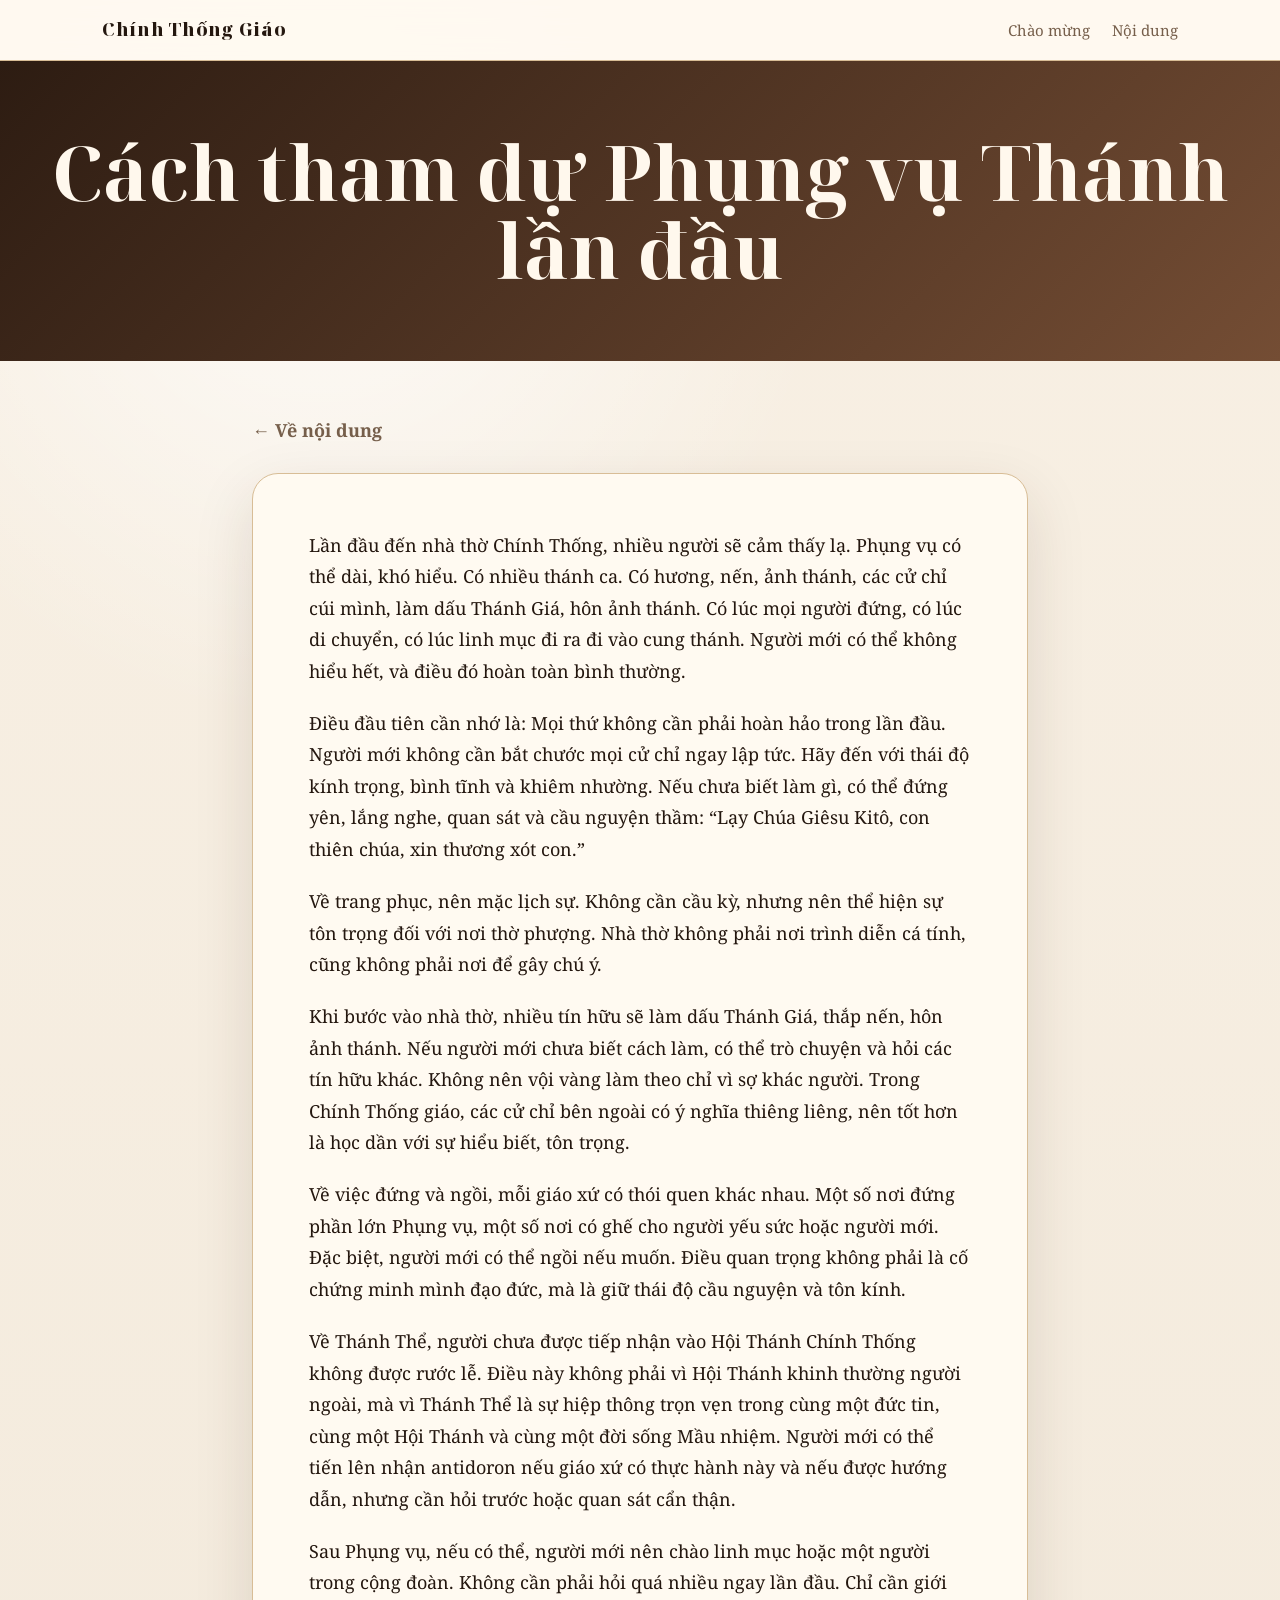
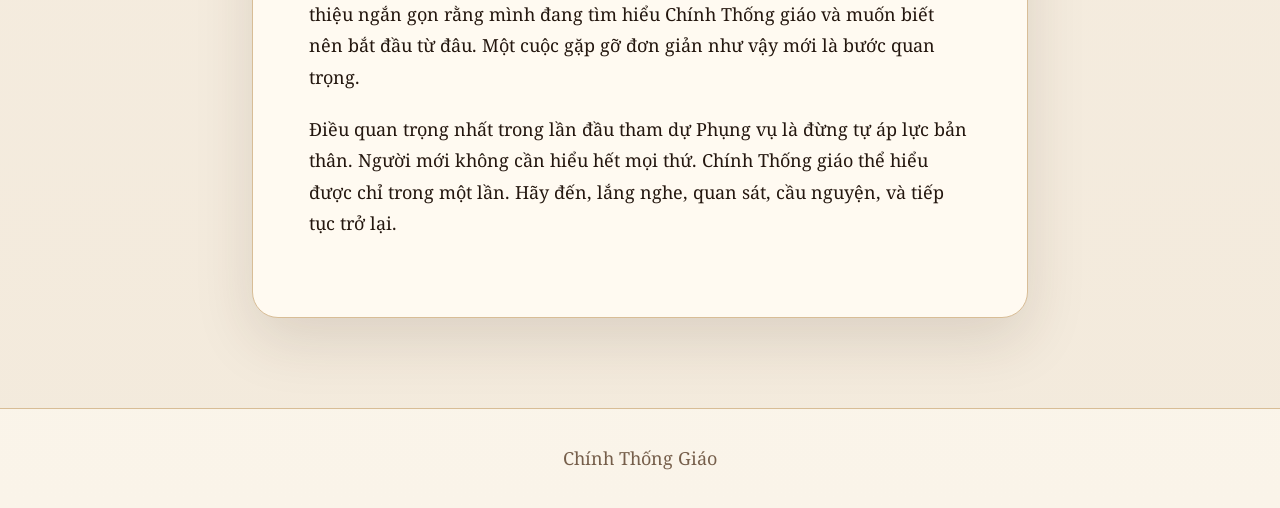
==== buoc-vao-chinh-thong-giao/cach-tham-du-phung-vu-thanh-lan-dau.html @ 5cd9e980 "Redesign website structure" ====
<!DOCTYPE html><html lang="vi"><head><meta charset="UTF-8"/><meta name="viewport" content="width=device-width, initial-scale=1.0"/><title>Cách tham dự Phụng vụ Thánh lần đầu | Chính Thống Giáo</title><link rel="stylesheet" href="../style.css"/></head><body><header class="site-header"><nav class="nav"><a class="brand" href="../index.html">Chính Thống Giáo</a><div class="nav-links"><a href="../index.html#chao-mung">Chào mừng</a><a href="../index.html#noi-dung">Nội dung</a></div></nav></header><section class="article-hero"><h1>Cách tham dự Phụng vụ Thánh lần đầu</h1></section><main class="article"><a class="back" href="../index.html#noi-dung">← Về nội dung</a><article class="article-card"><p>Lần đầu đến nhà thờ Chính Thống, nhiều người sẽ cảm thấy lạ. Phụng vụ có thể dài, khó hiểu. Có nhiều thánh ca. Có hương, nến, ảnh thánh, các cử chỉ cúi mình, làm dấu Thánh Giá, hôn ảnh thánh. Có lúc mọi người đứng, có lúc di chuyển, có lúc linh mục đi ra đi vào cung thánh. Người mới có thể không hiểu hết, và điều đó hoàn toàn bình thường.</p>
<p>Điều đầu tiên cần nhớ là: Mọi thứ không cần phải hoàn hảo trong lần đầu. Người mới không cần bắt chước mọi cử chỉ ngay lập tức. Hãy đến với thái độ kính trọng, bình tĩnh và khiêm nhường. Nếu chưa biết làm gì, có thể đứng yên, lắng nghe, quan sát và cầu nguyện thầm: “Lạy Chúa Giêsu Kitô, con thiên chúa, xin thương xót con.”</p>
<p>Về trang phục, nên mặc lịch sự. Không cần cầu kỳ, nhưng nên thể hiện sự tôn trọng đối với nơi thờ phượng. Nhà thờ không phải nơi trình diễn cá tính, cũng không phải nơi để gây chú ý.</p>
<p>Khi bước vào nhà thờ, nhiều tín hữu sẽ làm dấu Thánh Giá, thắp nến, hôn ảnh thánh. Nếu người mới chưa biết cách làm, có thể trò chuyện và hỏi các tín hữu khác. Không nên vội vàng làm theo chỉ vì sợ khác người. Trong Chính Thống giáo, các cử chỉ bên ngoài có ý nghĩa thiêng liêng, nên tốt hơn là học dần với sự hiểu biết, tôn trọng.</p>
<p>Về việc đứng và ngồi, mỗi giáo xứ có thói quen khác nhau. Một số nơi đứng phần lớn Phụng vụ, một số nơi có ghế cho người yếu sức hoặc người mới. Đặc biệt, người mới có thể ngồi nếu muốn. Điều quan trọng không phải là cố chứng minh mình đạo đức, mà là giữ thái độ cầu nguyện và tôn kính.</p>
<p>Về Thánh Thể, người chưa được tiếp nhận vào Hội Thánh Chính Thống không được rước lễ. Điều này không phải vì Hội Thánh khinh thường người ngoài, mà vì Thánh Thể là sự hiệp thông trọn vẹn trong cùng một đức tin, cùng một Hội Thánh và cùng một đời sống Mầu nhiệm. Người mới có thể tiến lên nhận antidoron nếu giáo xứ có thực hành này và nếu được hướng dẫn, nhưng cần hỏi trước hoặc quan sát cẩn thận.</p>
<p>Sau Phụng vụ, nếu có thể, người mới nên chào linh mục hoặc một người trong cộng đoàn. Không cần phải hỏi quá nhiều ngay lần đầu. Chỉ cần giới thiệu ngắn gọn rằng mình đang tìm hiểu Chính Thống giáo và muốn biết nên bắt đầu từ đâu. Một cuộc gặp gỡ đơn giản như vậy mới là bước quan trọng.</p>
<p>Điều quan trọng nhất trong lần đầu tham dự Phụng vụ là đừng tự áp lực bản thân. Người mới không cần hiểu hết mọi thứ. Chính Thống giáo thể hiểu được chỉ trong một lần. Hãy đến, lắng nghe, quan sát, cầu nguyện, và tiếp tục trở lại.</p></article></main><footer class="footer">Chính Thống Giáo</footer></body></html>
---- style.css ----
@import url('https://fonts.googleapis.com/css2?family=Noto+Serif+Display:wght@600;700;800&family=Noto+Serif:ital,wght@0,400;0,500;0,600;0,700;1,400&display=swap');
:root{--bg:#f3eadc;--paper:#fffaf1;--ink:#24170f;--muted:#765f4b;--line:#d8bd96;--brown:#5a3927;--gold:#c69852}*{box-sizing:border-box}html{scroll-behavior:smooth}body{margin:0;background:radial-gradient(circle at 25% 10%,rgba(255,255,255,.75),transparent 32rem),linear-gradient(180deg,#f8f0e4 0%,var(--bg) 100%);color:var(--ink);font-family:"Noto Serif",Georgia,"Times New Roman",serif;line-height:1.75;font-size:18px}a{color:inherit}.site-header{position:sticky;top:0;z-index:10;backdrop-filter:blur(14px);background:rgba(255,250,241,.9);border-bottom:1px solid var(--line)}.nav{max-width:1120px;margin:0 auto;padding:14px 22px;display:flex;justify-content:space-between;align-items:center;gap:18px}.brand{font-family:"Noto Serif Display",Georgia,serif;font-weight:800;letter-spacing:.04em;text-decoration:none}.nav-links{display:flex;gap:22px;font-size:15px;color:var(--muted)}.nav-links a{text-decoration:none}.nav-links a:hover{color:var(--ink)}.hero{min-height:64vh;display:grid;place-items:center;text-align:center;padding:90px 22px 76px;color:#fff8ed;background:linear-gradient(rgba(38,23,14,.38),rgba(38,23,14,.72)),radial-gradient(circle at center,#815739 0%,#4b2f20 55%,#2a1b12 100%);border-bottom:1px solid rgba(255,255,255,.12)}.hero-inner{max-width:900px}.kicker{color:#e7c28d;text-transform:uppercase;letter-spacing:.22em;font-size:13px;font-weight:700;margin-bottom:18px}.hero h1{font-family:"Noto Serif Display",Georgia,serif;margin:0;font-size:clamp(54px,8vw,108px);line-height:.95;letter-spacing:-.035em;text-wrap:balance}.hero p{max-width:740px;margin:28px auto 0;font-size:clamp(18px,2.2vw,24px);font-weight:600}.section{max-width:980px;margin:0 auto;padding:76px 22px}.paper{background:rgba(255,250,241,.88);border:1px solid var(--line);border-radius:28px;padding:clamp(28px,5vw,58px);box-shadow:0 24px 70px rgba(65,39,20,.12)}h2{font-family:"Noto Serif Display",Georgia,serif;font-size:clamp(34px,4vw,58px);line-height:1.06;margin:0 0 24px;letter-spacing:-.025em}.lead{font-size:21px;color:#3b2a1e}.note{margin-top:30px;padding:20px 24px;border-left:5px solid var(--gold);background:#fbf0df;border-radius:16px;color:#4b3526}.chapter-block{margin-top:26px;background:var(--paper);border:1px solid var(--line);border-radius:26px;overflow:hidden;box-shadow:0 16px 50px rgba(65,39,20,.10)}.chapter-toggle{width:100%;border:0;cursor:pointer;padding:28px 32px;text-align:left;color:#fff8ed;background:linear-gradient(135deg,var(--brown),#7d5439);display:flex;align-items:center;justify-content:space-between;gap:18px;font-family:"Noto Serif Display",Georgia,serif;font-size:clamp(26px,3vw,38px);font-weight:800}.chapter-toggle small{display:block;margin-top:4px;font-family:"Noto Serif",Georgia,serif;font-size:14px;letter-spacing:.08em;text-transform:uppercase;color:#ead1aa}.chevron{transition:transform .25s ease;font-size:28px}.chapter-block.open .chevron{transform:rotate(180deg)}.chapter-panel{display:none;padding:0}.chapter-block.open .chapter-panel{display:block}.lesson-link{display:grid;grid-template-columns:54px 1fr 34px;gap:18px;align-items:center;padding:22px 28px;text-decoration:none;border-top:1px solid var(--line);background:rgba(255,250,241,.72)}.lesson-link:hover{background:#f5e7d1}.lesson-number{width:42px;height:42px;border-radius:999px;display:grid;place-items:center;background:#ead0a2;font-weight:800;color:#5d3b24}.lesson-title{font-weight:800;font-size:19px}.lesson-meta{display:block;margin-top:2px;color:var(--muted);font-size:14px}.arrow{color:#a6793d;font-size:22px}.article-hero{padding:72px 22px;color:#fff8ed;background:linear-gradient(135deg,#2d1c12,#744d34);text-align:center}.article-hero h1{font-family:"Noto Serif Display",Georgia,serif;font-size:clamp(42px,6vw,78px);line-height:1.02;margin:0}.article{max-width:820px;margin:54px auto 90px;padding:0 22px}.article-card{background:var(--paper);border:1px solid var(--line);border-radius:26px;padding:clamp(28px,5vw,56px);box-shadow:0 22px 60px rgba(65,39,20,.13)}.article-card p{margin:0 0 1.15em}.back{display:inline-block;margin-bottom:26px;text-decoration:none;color:var(--muted);font-weight:700}.back:hover{color:var(--ink)}.footer{padding:34px 22px;text-align:center;color:var(--muted);border-top:1px solid var(--line);background:rgba(255,250,241,.65)}@media(max-width:720px){body{font-size:16px}.nav{align-items:flex-start;flex-direction:column}.hero{min-height:56vh}.lesson-link{grid-template-columns:44px 1fr}.arrow{display:none}}
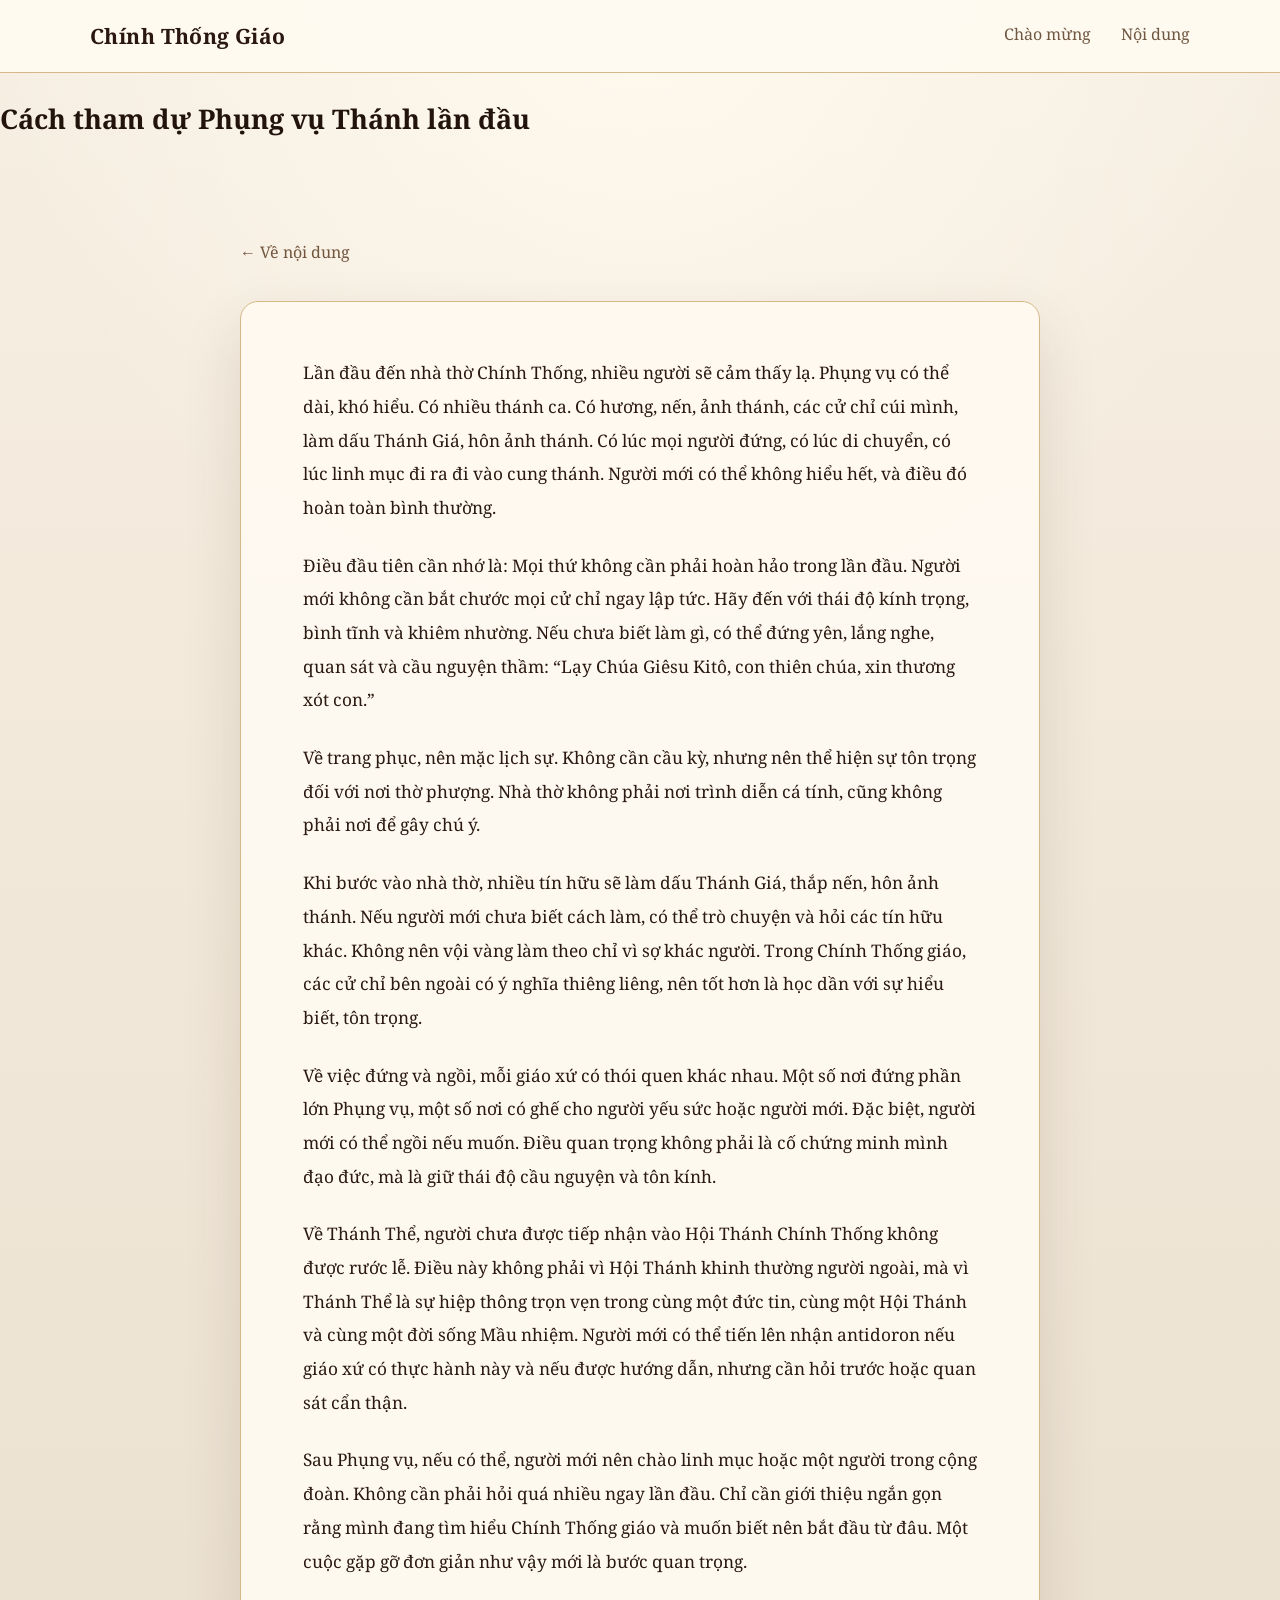
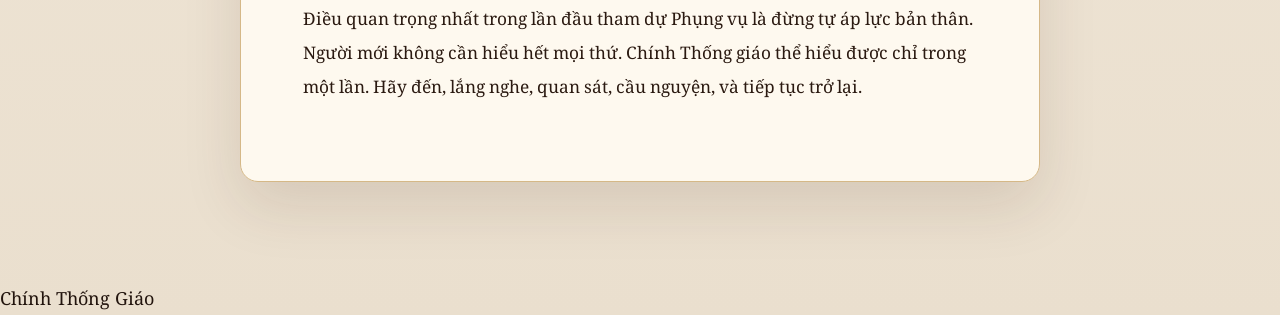
==== commit d55dae50: "some shjiet" ====
--- a/buoc-vao-chinh-thong-giao/cach-tham-du-phung-vu-thanh-lan-dau.html
+++ b/buoc-vao-chinh-thong-giao/cach-tham-du-phung-vu-thanh-lan-dau.html
@@ -1,8 +1,55 @@
-<!DOCTYPE html><html lang="vi"><head><meta charset="UTF-8"/><meta name="viewport" content="width=device-width, initial-scale=1.0"/><title>Cách tham dự Phụng vụ Thánh lần đầu | Chính Thống Giáo</title><link rel="stylesheet" href="../style.css"/></head><body><header class="site-header"><nav class="nav"><a class="brand" href="../index.html">Chính Thống Giáo</a><div class="nav-links"><a href="../index.html#chao-mung">Chào mừng</a><a href="../index.html#noi-dung">Nội dung</a></div></nav></header><section class="article-hero"><h1>Cách tham dự Phụng vụ Thánh lần đầu</h1></section><main class="article"><a class="back" href="../index.html#noi-dung">← Về nội dung</a><article class="article-card"><p>Lần đầu đến nhà thờ Chính Thống, nhiều người sẽ cảm thấy lạ. Phụng vụ có thể dài, khó hiểu. Có nhiều thánh ca. Có hương, nến, ảnh thánh, các cử chỉ cúi mình, làm dấu Thánh Giá, hôn ảnh thánh. Có lúc mọi người đứng, có lúc di chuyển, có lúc linh mục đi ra đi vào cung thánh. Người mới có thể không hiểu hết, và điều đó hoàn toàn bình thường.</p>
-<p>Điều đầu tiên cần nhớ là: Mọi thứ không cần phải hoàn hảo trong lần đầu. Người mới không cần bắt chước mọi cử chỉ ngay lập tức. Hãy đến với thái độ kính trọng, bình tĩnh và khiêm nhường. Nếu chưa biết làm gì, có thể đứng yên, lắng nghe, quan sát và cầu nguyện thầm: “Lạy Chúa Giêsu Kitô, con thiên chúa, xin thương xót con.”</p>
-<p>Về trang phục, nên mặc lịch sự. Không cần cầu kỳ, nhưng nên thể hiện sự tôn trọng đối với nơi thờ phượng. Nhà thờ không phải nơi trình diễn cá tính, cũng không phải nơi để gây chú ý.</p>
-<p>Khi bước vào nhà thờ, nhiều tín hữu sẽ làm dấu Thánh Giá, thắp nến, hôn ảnh thánh. Nếu người mới chưa biết cách làm, có thể trò chuyện và hỏi các tín hữu khác. Không nên vội vàng làm theo chỉ vì sợ khác người. Trong Chính Thống giáo, các cử chỉ bên ngoài có ý nghĩa thiêng liêng, nên tốt hơn là học dần với sự hiểu biết, tôn trọng.</p>
-<p>Về việc đứng và ngồi, mỗi giáo xứ có thói quen khác nhau. Một số nơi đứng phần lớn Phụng vụ, một số nơi có ghế cho người yếu sức hoặc người mới. Đặc biệt, người mới có thể ngồi nếu muốn. Điều quan trọng không phải là cố chứng minh mình đạo đức, mà là giữ thái độ cầu nguyện và tôn kính.</p>
-<p>Về Thánh Thể, người chưa được tiếp nhận vào Hội Thánh Chính Thống không được rước lễ. Điều này không phải vì Hội Thánh khinh thường người ngoài, mà vì Thánh Thể là sự hiệp thông trọn vẹn trong cùng một đức tin, cùng một Hội Thánh và cùng một đời sống Mầu nhiệm. Người mới có thể tiến lên nhận antidoron nếu giáo xứ có thực hành này và nếu được hướng dẫn, nhưng cần hỏi trước hoặc quan sát cẩn thận.</p>
-<p>Sau Phụng vụ, nếu có thể, người mới nên chào linh mục hoặc một người trong cộng đoàn. Không cần phải hỏi quá nhiều ngay lần đầu. Chỉ cần giới thiệu ngắn gọn rằng mình đang tìm hiểu Chính Thống giáo và muốn biết nên bắt đầu từ đâu. Một cuộc gặp gỡ đơn giản như vậy mới là bước quan trọng.</p>
-<p>Điều quan trọng nhất trong lần đầu tham dự Phụng vụ là đừng tự áp lực bản thân. Người mới không cần hiểu hết mọi thứ. Chính Thống giáo thể hiểu được chỉ trong một lần. Hãy đến, lắng nghe, quan sát, cầu nguyện, và tiếp tục trở lại.</p></article></main><footer class="footer">Chính Thống Giáo</footer></body></html>+<!DOCTYPE html>
+<html lang="vi">
+
+<head>
+    <meta charset="UTF-8" />
+    <meta name="viewport" content="width=device-width, initial-scale=1.0" />
+    <title>Cách tham dự Phụng vụ Thánh lần đầu | Chính Thống Giáo</title>
+    <link rel="stylesheet" href="../style.css" />
+</head>
+
+<body>
+    <header class="site-header">
+        <nav class="nav"><a class="brand" href="../index.html">Chính Thống Giáo</a>
+            <div class="nav-links"><a href="../index.html#chao-mung">Chào mừng</a><a href="../index.html#noi-dung">Nội
+                    dung</a></div>
+        </nav>
+    </header>
+    <section class="article-hero">
+        <h1>Cách tham dự Phụng vụ Thánh lần đầu</h1>
+    </section>
+    <main class="article"><a class="back" href="../index.html#noi-dung">← Về nội dung</a>
+        <article class="article-card">
+            <p>Lần đầu đến nhà thờ Chính Thống, nhiều người sẽ cảm thấy lạ. Phụng vụ có thể dài, khó hiểu. Có nhiều
+                thánh ca. Có hương, nến, ảnh thánh, các cử chỉ cúi mình, làm dấu Thánh Giá, hôn ảnh thánh. Có lúc mọi
+                người đứng, có lúc di chuyển, có lúc linh mục đi ra đi vào cung thánh. Người mới có thể không hiểu hết,
+                và điều đó hoàn toàn bình thường.</p>
+            <p>Điều đầu tiên cần nhớ là: Mọi thứ không cần phải hoàn hảo trong lần đầu. Người mới không cần bắt chước
+                mọi cử chỉ ngay lập tức. Hãy đến với thái độ kính trọng, bình tĩnh và khiêm nhường. Nếu chưa biết làm
+                gì, có thể đứng yên, lắng nghe, quan sát và cầu nguyện thầm: “Lạy Chúa Giêsu Kitô, con thiên chúa, xin
+                thương xót con.”</p>
+            <p>Về trang phục, nên mặc lịch sự. Không cần cầu kỳ, nhưng nên thể hiện sự tôn trọng đối với nơi thờ phượng.
+                Nhà thờ không phải nơi trình diễn cá tính, cũng không phải nơi để gây chú ý.</p>
+            <p>Khi bước vào nhà thờ, nhiều tín hữu sẽ làm dấu Thánh Giá, thắp nến, hôn ảnh thánh. Nếu người mới chưa
+                biết cách làm, có thể trò chuyện và hỏi các tín hữu khác. Không nên vội vàng làm theo chỉ vì sợ khác
+                người. Trong Chính Thống giáo, các cử chỉ bên ngoài có ý nghĩa thiêng liêng, nên tốt hơn là học dần với
+                sự hiểu biết, tôn trọng.</p>
+            <p>Về việc đứng và ngồi, mỗi giáo xứ có thói quen khác nhau. Một số nơi đứng phần lớn Phụng vụ, một số nơi
+                có ghế cho người yếu sức hoặc người mới. Đặc biệt, người mới có thể ngồi nếu muốn. Điều quan trọng không
+                phải là cố chứng minh mình đạo đức, mà là giữ thái độ cầu nguyện và tôn kính.</p>
+            <p>Về Thánh Thể, người chưa được tiếp nhận vào Hội Thánh Chính Thống không được rước lễ. Điều này không phải
+                vì Hội Thánh khinh thường người ngoài, mà vì Thánh Thể là sự hiệp thông trọn vẹn trong cùng một đức tin,
+                cùng một Hội Thánh và cùng một đời sống Mầu nhiệm. Người mới có thể tiến lên nhận antidoron nếu giáo xứ
+                có thực hành này và nếu được hướng dẫn, nhưng cần hỏi trước hoặc quan sát cẩn thận.</p>
+            <p>Sau Phụng vụ, nếu có thể, người mới nên chào linh mục hoặc một người trong cộng đoàn. Không cần phải hỏi
+                quá nhiều ngay lần đầu. Chỉ cần giới thiệu ngắn gọn rằng mình đang tìm hiểu Chính Thống giáo và muốn
+                biết nên bắt đầu từ đâu. Một cuộc gặp gỡ đơn giản như vậy mới là bước quan trọng.</p>
+            <p>Điều quan trọng nhất trong lần đầu tham dự Phụng vụ là đừng tự áp lực bản thân. Người mới không cần hiểu
+                hết mọi thứ. Chính Thống giáo thể hiểu được chỉ trong một lần. Hãy đến, lắng nghe, quan sát, cầu nguyện,
+                và tiếp tục trở lại.</p>
+        </article>
+    </main>
+    <footer class="footer">Chính Thống Giáo</footer>
+</body>
+
+</html>
--- a/style.css
+++ b/style.css
@@ -1,2 +1,658 @@
-@import url('https://fonts.googleapis.com/css2?family=Noto+Serif+Display:wght@600;700;800&family=Noto+Serif:ital,wght@0,400;0,500;0,600;0,700;1,400&display=swap');
-:root{--bg:#f3eadc;--paper:#fffaf1;--ink:#24170f;--muted:#765f4b;--line:#d8bd96;--brown:#5a3927;--gold:#c69852}*{box-sizing:border-box}html{scroll-behavior:smooth}body{margin:0;background:radial-gradient(circle at 25% 10%,rgba(255,255,255,.75),transparent 32rem),linear-gradient(180deg,#f8f0e4 0%,var(--bg) 100%);color:var(--ink);font-family:"Noto Serif",Georgia,"Times New Roman",serif;line-height:1.75;font-size:18px}a{color:inherit}.site-header{position:sticky;top:0;z-index:10;backdrop-filter:blur(14px);background:rgba(255,250,241,.9);border-bottom:1px solid var(--line)}.nav{max-width:1120px;margin:0 auto;padding:14px 22px;display:flex;justify-content:space-between;align-items:center;gap:18px}.brand{font-family:"Noto Serif Display",Georgia,serif;font-weight:800;letter-spacing:.04em;text-decoration:none}.nav-links{display:flex;gap:22px;font-size:15px;color:var(--muted)}.nav-links a{text-decoration:none}.nav-links a:hover{color:var(--ink)}.hero{min-height:64vh;display:grid;place-items:center;text-align:center;padding:90px 22px 76px;color:#fff8ed;background:linear-gradient(rgba(38,23,14,.38),rgba(38,23,14,.72)),radial-gradient(circle at center,#815739 0%,#4b2f20 55%,#2a1b12 100%);border-bottom:1px solid rgba(255,255,255,.12)}.hero-inner{max-width:900px}.kicker{color:#e7c28d;text-transform:uppercase;letter-spacing:.22em;font-size:13px;font-weight:700;margin-bottom:18px}.hero h1{font-family:"Noto Serif Display",Georgia,serif;margin:0;font-size:clamp(54px,8vw,108px);line-height:.95;letter-spacing:-.035em;text-wrap:balance}.hero p{max-width:740px;margin:28px auto 0;font-size:clamp(18px,2.2vw,24px);font-weight:600}.section{max-width:980px;margin:0 auto;padding:76px 22px}.paper{background:rgba(255,250,241,.88);border:1px solid var(--line);border-radius:28px;padding:clamp(28px,5vw,58px);box-shadow:0 24px 70px rgba(65,39,20,.12)}h2{font-family:"Noto Serif Display",Georgia,serif;font-size:clamp(34px,4vw,58px);line-height:1.06;margin:0 0 24px;letter-spacing:-.025em}.lead{font-size:21px;color:#3b2a1e}.note{margin-top:30px;padding:20px 24px;border-left:5px solid var(--gold);background:#fbf0df;border-radius:16px;color:#4b3526}.chapter-block{margin-top:26px;background:var(--paper);border:1px solid var(--line);border-radius:26px;overflow:hidden;box-shadow:0 16px 50px rgba(65,39,20,.10)}.chapter-toggle{width:100%;border:0;cursor:pointer;padding:28px 32px;text-align:left;color:#fff8ed;background:linear-gradient(135deg,var(--brown),#7d5439);display:flex;align-items:center;justify-content:space-between;gap:18px;font-family:"Noto Serif Display",Georgia,serif;font-size:clamp(26px,3vw,38px);font-weight:800}.chapter-toggle small{display:block;margin-top:4px;font-family:"Noto Serif",Georgia,serif;font-size:14px;letter-spacing:.08em;text-transform:uppercase;color:#ead1aa}.chevron{transition:transform .25s ease;font-size:28px}.chapter-block.open .chevron{transform:rotate(180deg)}.chapter-panel{display:none;padding:0}.chapter-block.open .chapter-panel{display:block}.lesson-link{display:grid;grid-template-columns:54px 1fr 34px;gap:18px;align-items:center;padding:22px 28px;text-decoration:none;border-top:1px solid var(--line);background:rgba(255,250,241,.72)}.lesson-link:hover{background:#f5e7d1}.lesson-number{width:42px;height:42px;border-radius:999px;display:grid;place-items:center;background:#ead0a2;font-weight:800;color:#5d3b24}.lesson-title{font-weight:800;font-size:19px}.lesson-meta{display:block;margin-top:2px;color:var(--muted);font-size:14px}.arrow{color:#a6793d;font-size:22px}.article-hero{padding:72px 22px;color:#fff8ed;background:linear-gradient(135deg,#2d1c12,#744d34);text-align:center}.article-hero h1{font-family:"Noto Serif Display",Georgia,serif;font-size:clamp(42px,6vw,78px);line-height:1.02;margin:0}.article{max-width:820px;margin:54px auto 90px;padding:0 22px}.article-card{background:var(--paper);border:1px solid var(--line);border-radius:26px;padding:clamp(28px,5vw,56px);box-shadow:0 22px 60px rgba(65,39,20,.13)}.article-card p{margin:0 0 1.15em}.back{display:inline-block;margin-bottom:26px;text-decoration:none;color:var(--muted);font-weight:700}.back:hover{color:var(--ink)}.footer{padding:34px 22px;text-align:center;color:var(--muted);border-top:1px solid var(--line);background:rgba(255,250,241,.65)}@media(max-width:720px){body{font-size:16px}.nav{align-items:flex-start;flex-direction:column}.hero{min-height:56vh}.lesson-link{grid-template-columns:44px 1fr}.arrow{display:none}}+@import url("https://fonts.googleapis.com/css2?family=Noto+Serif:wght@400;500;600;700&display=swap");
+
+:root {
+  --bg: #efe6d8;
+  --paper: #fffaf1;
+  --ink: #22140d;
+  --muted: #705741;
+  --brown: #5f3822;
+  --brown-dark: #1f0d06;
+  --gold: #c99b46;
+  --gold-soft: #ecd39b;
+  --border: #d5b887;
+}
+
+* {
+  box-sizing: border-box;
+}
+
+html {
+  scroll-behavior: smooth;
+}
+
+body {
+  margin: 0;
+  color: var(--ink);
+  background:
+    radial-gradient(circle at top center, rgba(255, 250, 239, 0.95), transparent 32%),
+    linear-gradient(180deg, #f7efe3 0%, #eadfce 100%);
+  font-family: "Noto Serif", Georgia, "Times New Roman", serif;
+  font-size: 18px;
+  line-height: 1.8;
+}
+
+a {
+  color: inherit;
+  text-decoration: none;
+}
+
+/* HEADER */
+
+.site-header {
+  position: sticky;
+  top: 0;
+  z-index: 20;
+  background: rgba(255, 250, 241, 0.96);
+  border-bottom: 1px solid var(--border);
+  backdrop-filter: blur(10px);
+}
+
+.nav {
+  max-width: 1160px;
+  margin: 0 auto;
+  padding: 17px 30px;
+  display: flex;
+  align-items: center;
+  justify-content: space-between;
+}
+
+.brand {
+  font-size: 1.32rem;
+  font-weight: 700;
+  letter-spacing: 0.02em;
+  color: #2a170f;
+}
+
+.nav-links {
+  display: flex;
+  gap: 30px;
+  color: var(--muted);
+  font-size: 1rem;
+}
+
+.nav-links a {
+  position: relative;
+  padding-bottom: 4px;
+}
+
+.nav-links a:hover {
+  color: var(--ink);
+}
+
+.nav-links a::after {
+  content: "";
+  position: absolute;
+  left: 0;
+  bottom: 0;
+  width: 0;
+  height: 1px;
+  background: var(--gold);
+  transition: width 0.2s ease;
+}
+
+.nav-links a:hover::after {
+  width: 100%;
+}
+
+/* HERO */
+
+.hero {
+  min-height: 500px;
+  display: grid;
+  place-items: center;
+  text-align: center;
+  padding: 86px 28px;
+  color: #fff8eb;
+  background:
+    linear-gradient(rgba(28, 10, 4, 0.86), rgba(28, 10, 4, 0.92)),
+    radial-gradient(circle at center, #704225 0%, #32170c 48%, #170804 100%);
+  border-bottom: 1px solid #3a1c0e;
+}
+
+.hero-inner {
+  max-width: 1060px;
+}
+
+.kicker {
+  color: #e6bd67;
+  font-size: 0.88rem;
+  font-weight: 700;
+  letter-spacing: 0.36em;
+  text-transform: uppercase;
+}
+
+.hero h1 {
+  margin: 18px 0 24px;
+  font-size: clamp(4rem, 9vw, 7.6rem);
+  line-height: 0.98;
+  font-weight: 700;
+  letter-spacing: -0.035em;
+}
+
+.hero p {
+  max-width: 830px;
+  margin: 0 auto;
+  font-size: clamp(1.18rem, 1.8vw, 1.48rem);
+  font-weight: 600;
+  line-height: 1.6;
+}
+
+/* MAIN SECTIONS */
+
+.section {
+  padding: 84px 28px;
+}
+
+.paper {
+  max-width: 980px;
+  margin: 0 auto;
+  padding: clamp(38px, 6vw, 70px);
+  background: rgba(255, 250, 241, 0.94);
+  border: 1px solid var(--border);
+  border-radius: 20px;
+  box-shadow: 0 24px 60px rgba(62, 36, 19, 0.13);
+}
+
+.paper h2,
+.section h2,
+#noi-dung h2 {
+  margin: 0 0 28px;
+  color: #24120b;
+  font-size: clamp(2.7rem, 5vw, 4.4rem);
+  line-height: 1.08;
+  font-weight: 700;
+  letter-spacing: -0.025em;
+}
+
+.paper p {
+  margin: 0 0 26px;
+  font-size: 1.08rem;
+  line-height: 1.9;
+}
+
+.paper .lead {
+  font-size: 1.1rem;
+  line-height: 1.9;
+}
+
+.note {
+  margin-top: 34px;
+  padding: 23px 28px;
+  background: #fbefd8;
+  border-left: 5px solid var(--gold);
+  border-radius: 14px;
+  font-size: 1.05rem;
+  line-height: 1.85;
+}
+
+/* TABLE OF CONTENTS */
+
+.toc-wrapper {
+  max-width: 980px;
+  margin: 0 auto;
+}
+
+.toc-wrapper > h2 {
+  margin-bottom: 16px;
+}
+
+.toc-wrapper > .lead {
+  margin: 0 0 34px;
+  max-width: 760px;
+  color: #513827;
+  font-size: 1.08rem;
+  line-height: 1.85;
+}
+
+.chapter-block {
+  max-width: 980px;
+  margin: 0 auto;
+  overflow: hidden;
+  background: rgba(255, 250, 241, 0.96);
+  border: 1px solid var(--border);
+  border-radius: 20px;
+  box-shadow: 0 24px 60px rgba(62, 36, 19, 0.13);
+}
+
+.chapter-toggle {
+  width: 100%;
+  padding: 30px 38px;
+  display: flex;
+  align-items: center;
+  justify-content: space-between;
+  background: linear-gradient(135deg, #794a2d, #4d2a18);
+  color: #fff8eb;
+  border: 0;
+  cursor: pointer;
+  text-align: left;
+  font-family: "Noto Serif", Georgia, "Times New Roman", serif;
+}
+
+.chapter-toggle:hover {
+  background: linear-gradient(135deg, #825231, #57301c);
+}
+
+.chapter-title {
+  display: block;
+  font-size: clamp(1.9rem, 3.4vw, 3rem);
+  font-weight: 700;
+  line-height: 1.16;
+  letter-spacing: -0.015em;
+}
+
+.chapter-subtitle {
+  margin-top: 9px;
+  display: block;
+  color: #f2d08c;
+  font-size: 0.84rem;
+  font-weight: 700;
+  letter-spacing: 0.18em;
+  text-transform: uppercase;
+}
+
+.chevron {
+  font-size: 1.7rem;
+  font-weight: 700;
+  color: #fff1d2;
+}
+
+.chapter-panel {
+  display: block;
+}
+
+.lesson-link {
+  min-height: 102px;
+  padding: 24px 38px 24px 32px;
+  display: grid;
+  grid-template-columns: 52px 1fr 34px;
+  gap: 22px;
+  align-items: center;
+  border-top: 1px solid var(--border);
+  transition:
+    background 0.18s ease,
+    transform 0.18s ease;
+}
+
+.lesson-link:hover {
+  background: #fbefd8;
+  transform: translateX(3px);
+}
+
+.lesson-number {
+  width: 44px;
+  height: 44px;
+  display: grid;
+  place-items: center;
+  border-radius: 999px;
+  background: var(--gold-soft);
+  color: #54301b;
+  font-weight: 700;
+  font-size: 0.95rem;
+}
+
+.lesson-title {
+  display: block;
+  color: #1f1009;
+  font-size: 1.34rem;
+  font-weight: 700;
+  line-height: 1.35;
+}
+
+.lesson-meta {
+  display: block;
+  margin-top: 4px;
+  color: var(--muted);
+  font-size: 0.94rem;
+}
+
+.arrow {
+  color: #9b642e;
+  font-size: 1.36rem;
+}
+
+/* CONTENT READING PAGES */
+
+.content-page {
+  max-width: 920px;
+  margin: 0 auto;
+  padding: 72px 28px 96px;
+}
+
+.content-page article {
+  max-width: 820px;
+  margin: 0 auto;
+  padding: 56px 64px;
+  background: rgba(255, 250, 241, 0.96);
+  border: 1px solid var(--border);
+  border-radius: 18px;
+  box-shadow: 0 24px 60px rgba(62, 36, 19, 0.12);
+}
+
+.content-page h1 {
+  margin: 0 0 28px;
+  color: #24120b;
+  font-size: clamp(2.4rem, 4.5vw, 4rem);
+  line-height: 1.12;
+  font-weight: 700;
+  letter-spacing: -0.02em;
+}
+
+.content-page p {
+  margin: 0 0 22px;
+  color: #2b1a11;
+  font-size: 1.08rem;
+  line-height: 1.95;
+  text-align: left;
+}
+
+.back-link {
+  display: inline-block;
+  margin-bottom: 32px;
+  color: #72553d;
+  font-size: 1rem;
+}
+
+.back-link:hover {
+  color: #24120b;
+  text-decoration: underline;
+}
+
+/* MOBILE */
+
+@media (max-width: 720px) {
+  body {
+    font-size: 17px;
+  }
+
+  .nav {
+    padding: 16px 20px;
+  }
+
+  .brand {
+    font-size: 1.16rem;
+  }
+
+  .nav-links {
+    gap: 16px;
+    font-size: 0.92rem;
+  }
+
+  .hero {
+    min-height: 430px;
+    padding: 66px 20px;
+  }
+
+  .hero h1 {
+    font-size: clamp(3.2rem, 15vw, 5.3rem);
+  }
+
+  .hero p {
+    font-size: 1.08rem;
+  }
+
+  .section {
+    padding: 54px 18px;
+  }
+
+  .paper {
+    padding: 32px 22px;
+    border-radius: 18px;
+  }
+
+  .paper p,
+  .paper .lead {
+    font-size: 1rem;
+  }
+
+  .note {
+    font-size: 0.98rem;
+    padding: 20px 22px;
+  }
+
+  .chapter-toggle {
+    padding: 26px 22px;
+  }
+
+  .lesson-link {
+    grid-template-columns: 42px 1fr 24px;
+    gap: 16px;
+    padding: 21px 18px;
+  }
+
+  .lesson-number {
+    width: 38px;
+    height: 38px;
+  }
+
+  .lesson-title {
+    font-size: 1.16rem;
+  }
+
+  .lesson-meta {
+    font-size: 0.88rem;
+  }
+
+  .content-page {
+    padding: 42px 18px 72px;
+  }
+
+  .content-page article {
+    padding: 32px 22px;
+    border-radius: 16px;
+  }
+
+  .content-page h1 {
+    font-size: 2.2rem;
+    line-height: 1.15;
+  }
+
+  .content-page p {
+    font-size: 1rem;
+    line-height: 1.85;
+  }
+}
+/* ===== FORCE FIX FOR ARTICLE / LESSON PAGES ===== */
+
+/* Áp dụng cho các trang con không phải trang chủ */
+body > main:not(:has(.section)) {
+  max-width: 860px !important;
+  margin: 0 auto !important;
+  padding: 72px 28px 100px !important;
+}
+
+/* Nếu trang con có article */
+body > main:not(:has(.section)) article {
+  max-width: 800px !important;
+  margin: 0 auto !important;
+  padding: 54px 62px !important;
+  background: rgba(255, 250, 241, 0.96) !important;
+  border: 1px solid var(--border) !important;
+  border-radius: 18px !important;
+  box-shadow: 0 24px 60px rgba(62, 36, 19, 0.12) !important;
+}
+
+/* Nếu trang con KHÔNG có article thì vẫn ép nội dung gọn lại */
+body > main:not(:has(.section)) > h1,
+body > main:not(:has(.section)) > a,
+body > main:not(:has(.section)) > p {
+  max-width: 800px !important;
+  margin-left: auto !important;
+  margin-right: auto !important;
+}
+
+body > main:not(:has(.section)) h1 {
+  margin-top: 0 !important;
+  margin-bottom: 30px !important;
+  color: #24120b !important;
+  font-size: clamp(2.4rem, 4.2vw, 3.8rem) !important;
+  line-height: 1.16 !important;
+  font-weight: 700 !important;
+  letter-spacing: -0.015em !important;
+}
+
+body > main:not(:has(.section)) p {
+  margin-bottom: 24px !important;
+  color: #2b1a11 !important;
+  font-size: 1.08rem !important;
+  line-height: 1.95 !important;
+  text-align: left !important;
+}
+
+body > main:not(:has(.section)) .back-link,
+body > main:not(:has(.section)) a[href*="index"] {
+  display: block !important;
+  margin-bottom: 34px !important;
+  color: #72553d !important;
+  font-size: 1rem !important;
+}
+
+body > main:not(:has(.section)) .back-link:hover,
+body > main:not(:has(.section)) a[href*="index"]:hover {
+  color: #24120b !important;
+  text-decoration: underline !important;
+}
+
+/* MOBILE */
+@media (max-width: 720px) {
+  body > main:not(:has(.section)) {
+    padding: 42px 18px 72px !important;
+  }
+
+  body > main:not(:has(.section)) article {
+    padding: 32px 22px !important;
+    border-radius: 16px !important;
+  }
+
+  body > main:not(:has(.section)) h1 {
+    font-size: 2.1rem !important;
+    line-height: 1.18 !important;
+  }
+
+  body > main:not(:has(.section)) p {
+    font-size: 1rem !important;
+    line-height: 1.85 !important;
+  }
+}
+/* ===== CLEAN READING PAGE LAYOUT - FINAL FIX ===== */
+
+/* Trang nội dung con */
+body > h1 {
+  max-width: 860px;
+  margin: 72px auto 18px !important;
+  padding: 0 28px;
+  color: #24120b;
+  font-size: clamp(2.6rem, 4.8vw, 4.2rem) !important;
+  line-height: 1.15 !important;
+  font-weight: 700;
+  letter-spacing: -0.02em;
+}
+
+/* Link quay về nếu đang nằm ngoài main */
+body > a,
+body > .back-link {
+  display: block;
+  max-width: 860px;
+  margin: 0 auto 28px !important;
+  padding: 0 28px;
+  color: #72553d;
+  font-size: 1rem;
+}
+
+/* Khung chính của trang con */
+body > main {
+  max-width: 860px !important;
+  margin: 0 auto !important;
+  padding: 0 28px 96px !important;
+}
+
+/* Nếu trong main có h1 thì xử lý luôn */
+body > main > h1 {
+  margin: 0 0 28px !important;
+  color: #24120b;
+  font-size: clamp(2.6rem, 4.8vw, 4.2rem) !important;
+  line-height: 1.15 !important;
+}
+
+/* Link quay về trong main */
+body > main > a,
+body > main .back-link {
+  display: inline-block;
+  margin: 0 0 28px !important;
+  color: #72553d;
+  font-size: 1rem;
+}
+
+/* Card bài đọc */
+body > main > article,
+.content-page article {
+  max-width: 760px !important;
+  margin: 0 auto !important;
+  padding: 52px 60px !important;
+  background: rgba(255, 250, 241, 0.96) !important;
+  border: 1px solid var(--border) !important;
+  border-radius: 18px !important;
+  box-shadow: 0 22px 58px rgba(62, 36, 19, 0.12) !important;
+}
+
+/* Nếu bài không có article, ép các đoạn p gọn lại */
+body > main > p {
+  max-width: 760px !important;
+  margin-left: auto !important;
+  margin-right: auto !important;
+}
+
+/* Chữ nội dung */
+body > main p,
+.content-page p {
+  color: #2b1a11 !important;
+  font-size: 1.06rem !important;
+  line-height: 1.95 !important;
+  margin: 0 0 24px !important;
+  text-align: left !important;
+}
+
+/* Link hover */
+body > a:hover,
+body > .back-link:hover,
+body > main > a:hover,
+body > main .back-link:hover {
+  color: #24120b;
+  text-decoration: underline;
+}
+
+/* Xóa khoảng cách kỳ quặc nếu content-page đang bị khai báo cũ */
+.content-page {
+  max-width: 860px !important;
+  margin: 0 auto !important;
+  padding: 72px 28px 96px !important;
+}
+
+/* MOBILE */
+@media (max-width: 720px) {
+  body > h1 {
+    margin-top: 42px !important;
+    padding: 0 18px;
+    font-size: 2.2rem !important;
+  }
+
+  body > a,
+  body > .back-link {
+    padding: 0 18px;
+  }
+
+  body > main {
+    padding: 0 18px 72px !important;
+  }
+
+  body > main > article,
+  .content-page article {
+    padding: 30px 22px !important;
+    border-radius: 16px !important;
+  }
+
+  body > main p,
+  .content-page p {
+    font-size: 1rem !important;
+    line-height: 1.85 !important;
+  }
+}
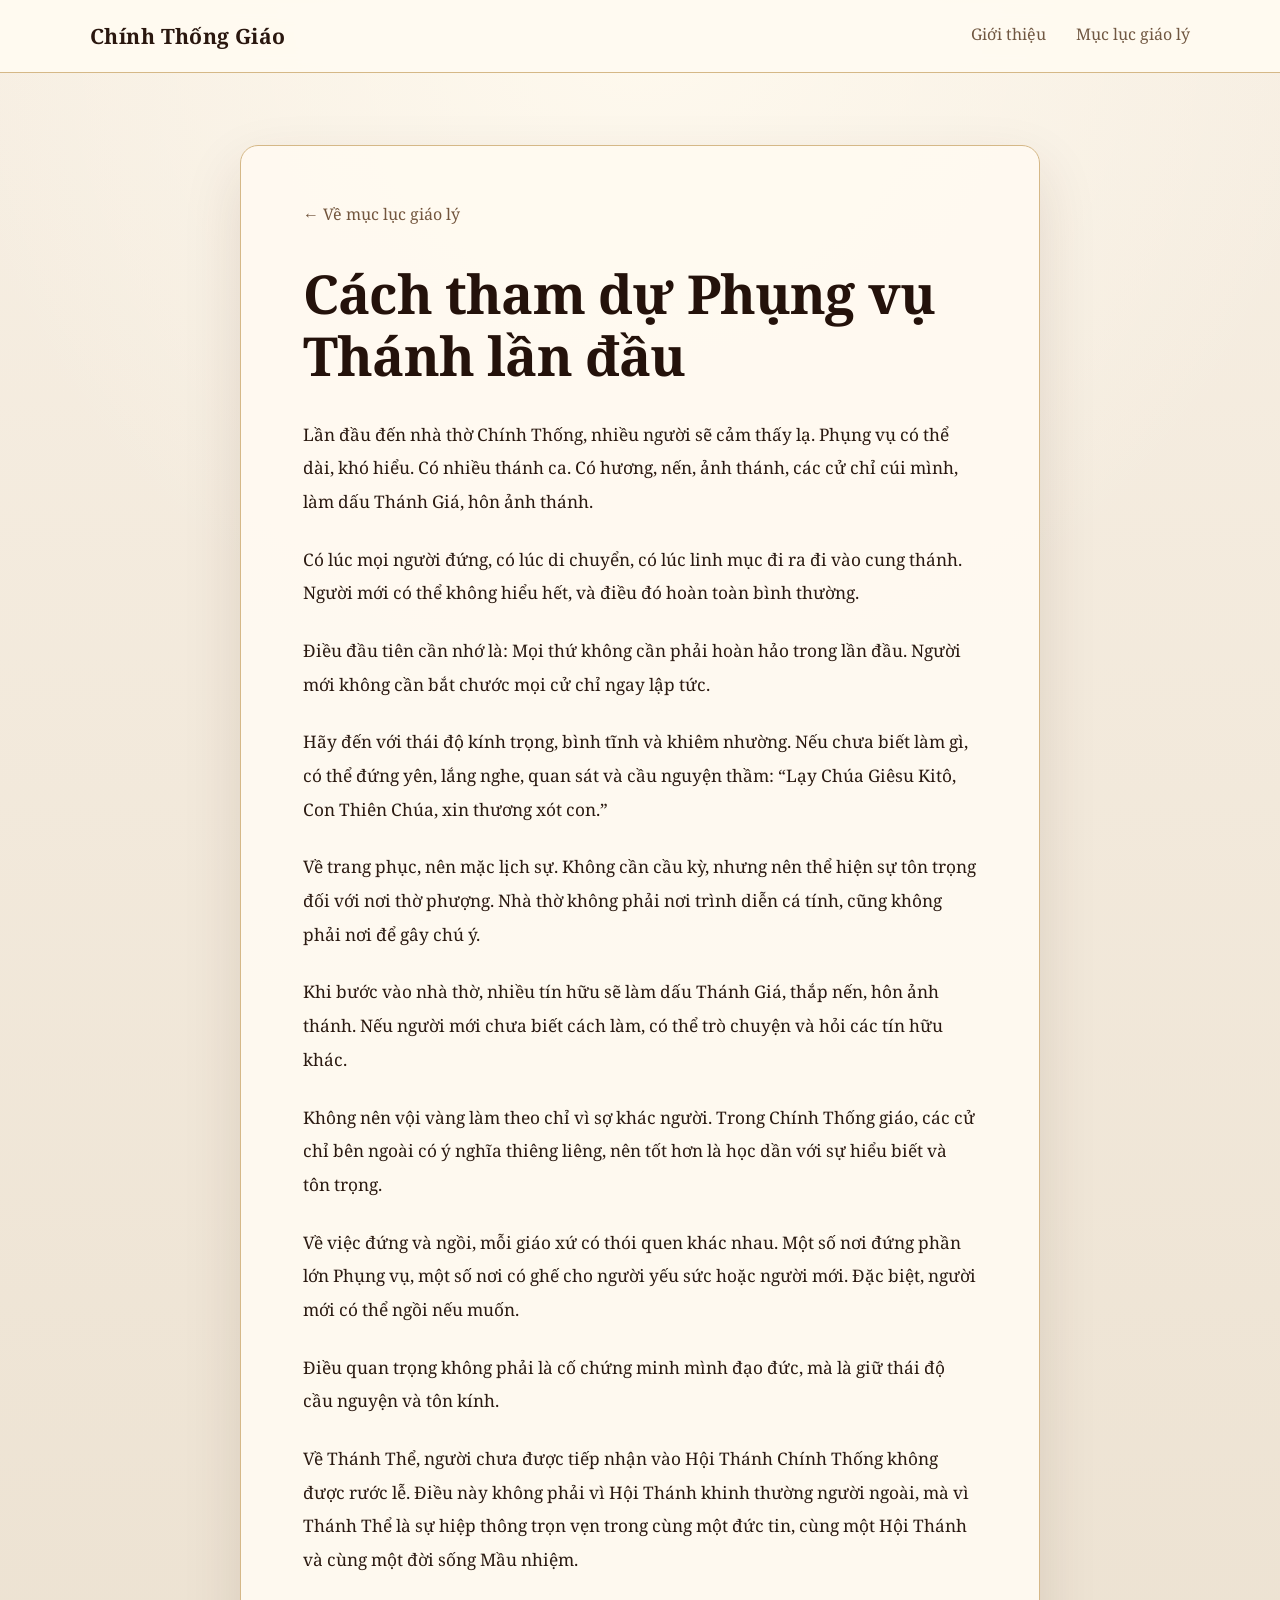
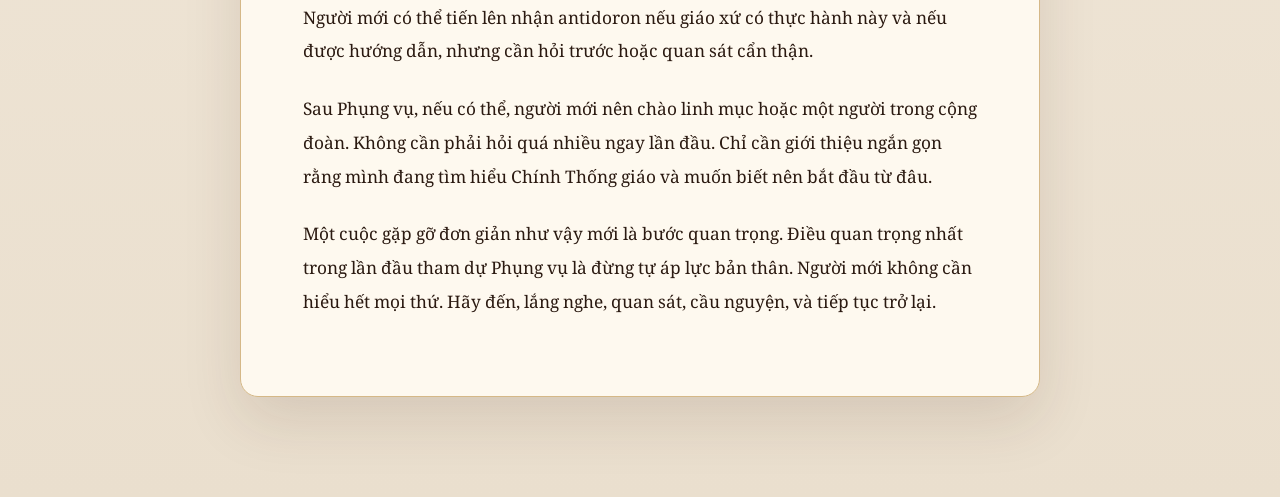
==== commit 83a1a60d: "some shjiet mfucker" ====
--- a/buoc-vao-chinh-thong-giao/cach-tham-du-phung-vu-thanh-lan-dau.html
+++ b/buoc-vao-chinh-thong-giao/cach-tham-du-phung-vu-thanh-lan-dau.html
@@ -1,55 +1,108 @@
 <!DOCTYPE html>
 <html lang="vi">
-
-<head>
+  <head>
     <meta charset="UTF-8" />
     <meta name="viewport" content="width=device-width, initial-scale=1.0" />
     <title>Cách tham dự Phụng vụ Thánh lần đầu | Chính Thống Giáo</title>
     <link rel="stylesheet" href="../style.css" />
-</head>
+    <link rel="stylesheet" href="reader.css" />
+  </head>
 
-<body>
+  <body>
     <header class="site-header">
-        <nav class="nav"><a class="brand" href="../index.html">Chính Thống Giáo</a>
-            <div class="nav-links"><a href="../index.html#chao-mung">Chào mừng</a><a href="../index.html#noi-dung">Nội
-                    dung</a></div>
-        </nav>
+      <nav class="nav">
+        <a class="brand" href="../index.html">Chính Thống Giáo</a>
+        <div class="nav-links">
+          <a href="../index.html#gioi-thieu">Giới thiệu</a>
+          <a href="../index.html#noi-dung">Mục lục giáo lý</a>
+        </div>
+      </nav>
     </header>
-    <section class="article-hero">
+
+    <main class="reader-page">
+      <article class="reader-card">
+        <a class="back-link" href="../index.html#noi-dung">← Về mục lục giáo lý</a>
+
         <h1>Cách tham dự Phụng vụ Thánh lần đầu</h1>
-    </section>
-    <main class="article"><a class="back" href="../index.html#noi-dung">← Về nội dung</a>
-        <article class="article-card">
-            <p>Lần đầu đến nhà thờ Chính Thống, nhiều người sẽ cảm thấy lạ. Phụng vụ có thể dài, khó hiểu. Có nhiều
-                thánh ca. Có hương, nến, ảnh thánh, các cử chỉ cúi mình, làm dấu Thánh Giá, hôn ảnh thánh. Có lúc mọi
-                người đứng, có lúc di chuyển, có lúc linh mục đi ra đi vào cung thánh. Người mới có thể không hiểu hết,
-                và điều đó hoàn toàn bình thường.</p>
-            <p>Điều đầu tiên cần nhớ là: Mọi thứ không cần phải hoàn hảo trong lần đầu. Người mới không cần bắt chước
-                mọi cử chỉ ngay lập tức. Hãy đến với thái độ kính trọng, bình tĩnh và khiêm nhường. Nếu chưa biết làm
-                gì, có thể đứng yên, lắng nghe, quan sát và cầu nguyện thầm: “Lạy Chúa Giêsu Kitô, con thiên chúa, xin
-                thương xót con.”</p>
-            <p>Về trang phục, nên mặc lịch sự. Không cần cầu kỳ, nhưng nên thể hiện sự tôn trọng đối với nơi thờ phượng.
-                Nhà thờ không phải nơi trình diễn cá tính, cũng không phải nơi để gây chú ý.</p>
-            <p>Khi bước vào nhà thờ, nhiều tín hữu sẽ làm dấu Thánh Giá, thắp nến, hôn ảnh thánh. Nếu người mới chưa
-                biết cách làm, có thể trò chuyện và hỏi các tín hữu khác. Không nên vội vàng làm theo chỉ vì sợ khác
-                người. Trong Chính Thống giáo, các cử chỉ bên ngoài có ý nghĩa thiêng liêng, nên tốt hơn là học dần với
-                sự hiểu biết, tôn trọng.</p>
-            <p>Về việc đứng và ngồi, mỗi giáo xứ có thói quen khác nhau. Một số nơi đứng phần lớn Phụng vụ, một số nơi
-                có ghế cho người yếu sức hoặc người mới. Đặc biệt, người mới có thể ngồi nếu muốn. Điều quan trọng không
-                phải là cố chứng minh mình đạo đức, mà là giữ thái độ cầu nguyện và tôn kính.</p>
-            <p>Về Thánh Thể, người chưa được tiếp nhận vào Hội Thánh Chính Thống không được rước lễ. Điều này không phải
-                vì Hội Thánh khinh thường người ngoài, mà vì Thánh Thể là sự hiệp thông trọn vẹn trong cùng một đức tin,
-                cùng một Hội Thánh và cùng một đời sống Mầu nhiệm. Người mới có thể tiến lên nhận antidoron nếu giáo xứ
-                có thực hành này và nếu được hướng dẫn, nhưng cần hỏi trước hoặc quan sát cẩn thận.</p>
-            <p>Sau Phụng vụ, nếu có thể, người mới nên chào linh mục hoặc một người trong cộng đoàn. Không cần phải hỏi
-                quá nhiều ngay lần đầu. Chỉ cần giới thiệu ngắn gọn rằng mình đang tìm hiểu Chính Thống giáo và muốn
-                biết nên bắt đầu từ đâu. Một cuộc gặp gỡ đơn giản như vậy mới là bước quan trọng.</p>
-            <p>Điều quan trọng nhất trong lần đầu tham dự Phụng vụ là đừng tự áp lực bản thân. Người mới không cần hiểu
-                hết mọi thứ. Chính Thống giáo thể hiểu được chỉ trong một lần. Hãy đến, lắng nghe, quan sát, cầu nguyện,
-                và tiếp tục trở lại.</p>
-        </article>
+
+        <p>
+          Lần đầu đến nhà thờ Chính Thống, nhiều người sẽ cảm thấy lạ. Phụng vụ
+          có thể dài, khó hiểu. Có nhiều thánh ca. Có hương, nến, ảnh thánh, các
+          cử chỉ cúi mình, làm dấu Thánh Giá, hôn ảnh thánh.
+        </p>
+
+        <p>
+          Có lúc mọi người đứng, có lúc di chuyển, có lúc linh mục đi ra đi vào
+          cung thánh. Người mới có thể không hiểu hết, và điều đó hoàn toàn bình
+          thường.
+        </p>
+
+        <p>
+          Điều đầu tiên cần nhớ là: Mọi thứ không cần phải hoàn hảo trong lần
+          đầu. Người mới không cần bắt chước mọi cử chỉ ngay lập tức.
+        </p>
+
+        <p>
+          Hãy đến với thái độ kính trọng, bình tĩnh và khiêm nhường. Nếu chưa
+          biết làm gì, có thể đứng yên, lắng nghe, quan sát và cầu nguyện thầm:
+          “Lạy Chúa Giêsu Kitô, Con Thiên Chúa, xin thương xót con.”
+        </p>
+
+        <p>
+          Về trang phục, nên mặc lịch sự. Không cần cầu kỳ, nhưng nên thể hiện sự
+          tôn trọng đối với nơi thờ phượng. Nhà thờ không phải nơi trình diễn cá
+          tính, cũng không phải nơi để gây chú ý.
+        </p>
+
+        <p>
+          Khi bước vào nhà thờ, nhiều tín hữu sẽ làm dấu Thánh Giá, thắp nến, hôn
+          ảnh thánh. Nếu người mới chưa biết cách làm, có thể trò chuyện và hỏi
+          các tín hữu khác.
+        </p>
+
+        <p>
+          Không nên vội vàng làm theo chỉ vì sợ khác người. Trong Chính Thống
+          giáo, các cử chỉ bên ngoài có ý nghĩa thiêng liêng, nên tốt hơn là học
+          dần với sự hiểu biết và tôn trọng.
+        </p>
+
+        <p>
+          Về việc đứng và ngồi, mỗi giáo xứ có thói quen khác nhau. Một số nơi
+          đứng phần lớn Phụng vụ, một số nơi có ghế cho người yếu sức hoặc người
+          mới. Đặc biệt, người mới có thể ngồi nếu muốn.
+        </p>
+
+        <p>
+          Điều quan trọng không phải là cố chứng minh mình đạo đức, mà là giữ
+          thái độ cầu nguyện và tôn kính.
+        </p>
+
+        <p>
+          Về Thánh Thể, người chưa được tiếp nhận vào Hội Thánh Chính Thống không
+          được rước lễ. Điều này không phải vì Hội Thánh khinh thường người ngoài,
+          mà vì Thánh Thể là sự hiệp thông trọn vẹn trong cùng một đức tin, cùng
+          một Hội Thánh và cùng một đời sống Mầu nhiệm.
+        </p>
+
+        <p>
+          Người mới có thể tiến lên nhận antidoron nếu giáo xứ có thực hành này
+          và nếu được hướng dẫn, nhưng cần hỏi trước hoặc quan sát cẩn thận.
+        </p>
+
+        <p>
+          Sau Phụng vụ, nếu có thể, người mới nên chào linh mục hoặc một người
+          trong cộng đoàn. Không cần phải hỏi quá nhiều ngay lần đầu. Chỉ cần giới
+          thiệu ngắn gọn rằng mình đang tìm hiểu Chính Thống giáo và muốn biết nên
+          bắt đầu từ đâu.
+        </p>
+
+        <p>
+          Một cuộc gặp gỡ đơn giản như vậy mới là bước quan trọng. Điều quan trọng
+          nhất trong lần đầu tham dự Phụng vụ là đừng tự áp lực bản thân. Người
+          mới không cần hiểu hết mọi thứ. Hãy đến, lắng nghe, quan sát, cầu
+          nguyện, và tiếp tục trở lại.
+        </p>
+      </article>
     </main>
-    <footer class="footer">Chính Thống Giáo</footer>
-</body>
-
+  </body>
 </html>
--- a/buoc-vao-chinh-thong-giao/reader.css
+++ b/buoc-vao-chinh-thong-giao/reader.css
@@ -0,0 +1,77 @@
+.reader-page {
+  width: 100%;
+  max-width: 980px;
+  margin: 0 auto;
+  padding: 72px 28px 110px;
+}
+
+.reader-card {
+  max-width: 840px;
+  margin: 0 auto;
+  padding: 58px 68px;
+  background: rgba(255, 250, 241, 0.97);
+  border: 1px solid var(--border, #d5b887);
+  border-radius: 20px;
+  box-shadow: 0 24px 60px rgba(62, 36, 19, 0.12);
+}
+
+.reader-card .back-link {
+  display: inline-block;
+  margin-bottom: 34px;
+  color: #72553d;
+  font-size: 1rem;
+}
+
+.reader-card .back-link:hover {
+  color: #24120b;
+  text-decoration: underline;
+}
+
+.reader-card h1 {
+  margin: 0 0 34px;
+  color: #24120b;
+  font-size: clamp(2.5rem, 4.6vw, 4.1rem);
+  line-height: 1.15;
+  font-weight: 700;
+  letter-spacing: -0.02em;
+}
+
+.reader-card p {
+  margin: 0 0 24px;
+  color: #2b1a11;
+  font-size: 1.08rem;
+  line-height: 1.95;
+  text-align: left;
+}
+
+.reader-card .reader-note {
+  margin: 34px 0;
+  padding: 22px 26px;
+  background: #fbefd8;
+  border-left: 5px solid var(--gold, #c99b46);
+  border-radius: 14px;
+  color: #2b1a11;
+  font-size: 1.04rem;
+  line-height: 1.85;
+}
+
+@media (max-width: 720px) {
+  .reader-page {
+    padding: 42px 18px 72px;
+  }
+
+  .reader-card {
+    padding: 32px 22px;
+    border-radius: 16px;
+  }
+
+  .reader-card h1 {
+    font-size: 2.15rem;
+    line-height: 1.18;
+  }
+
+  .reader-card p {
+    font-size: 1rem;
+    line-height: 1.85;
+  }
+}
